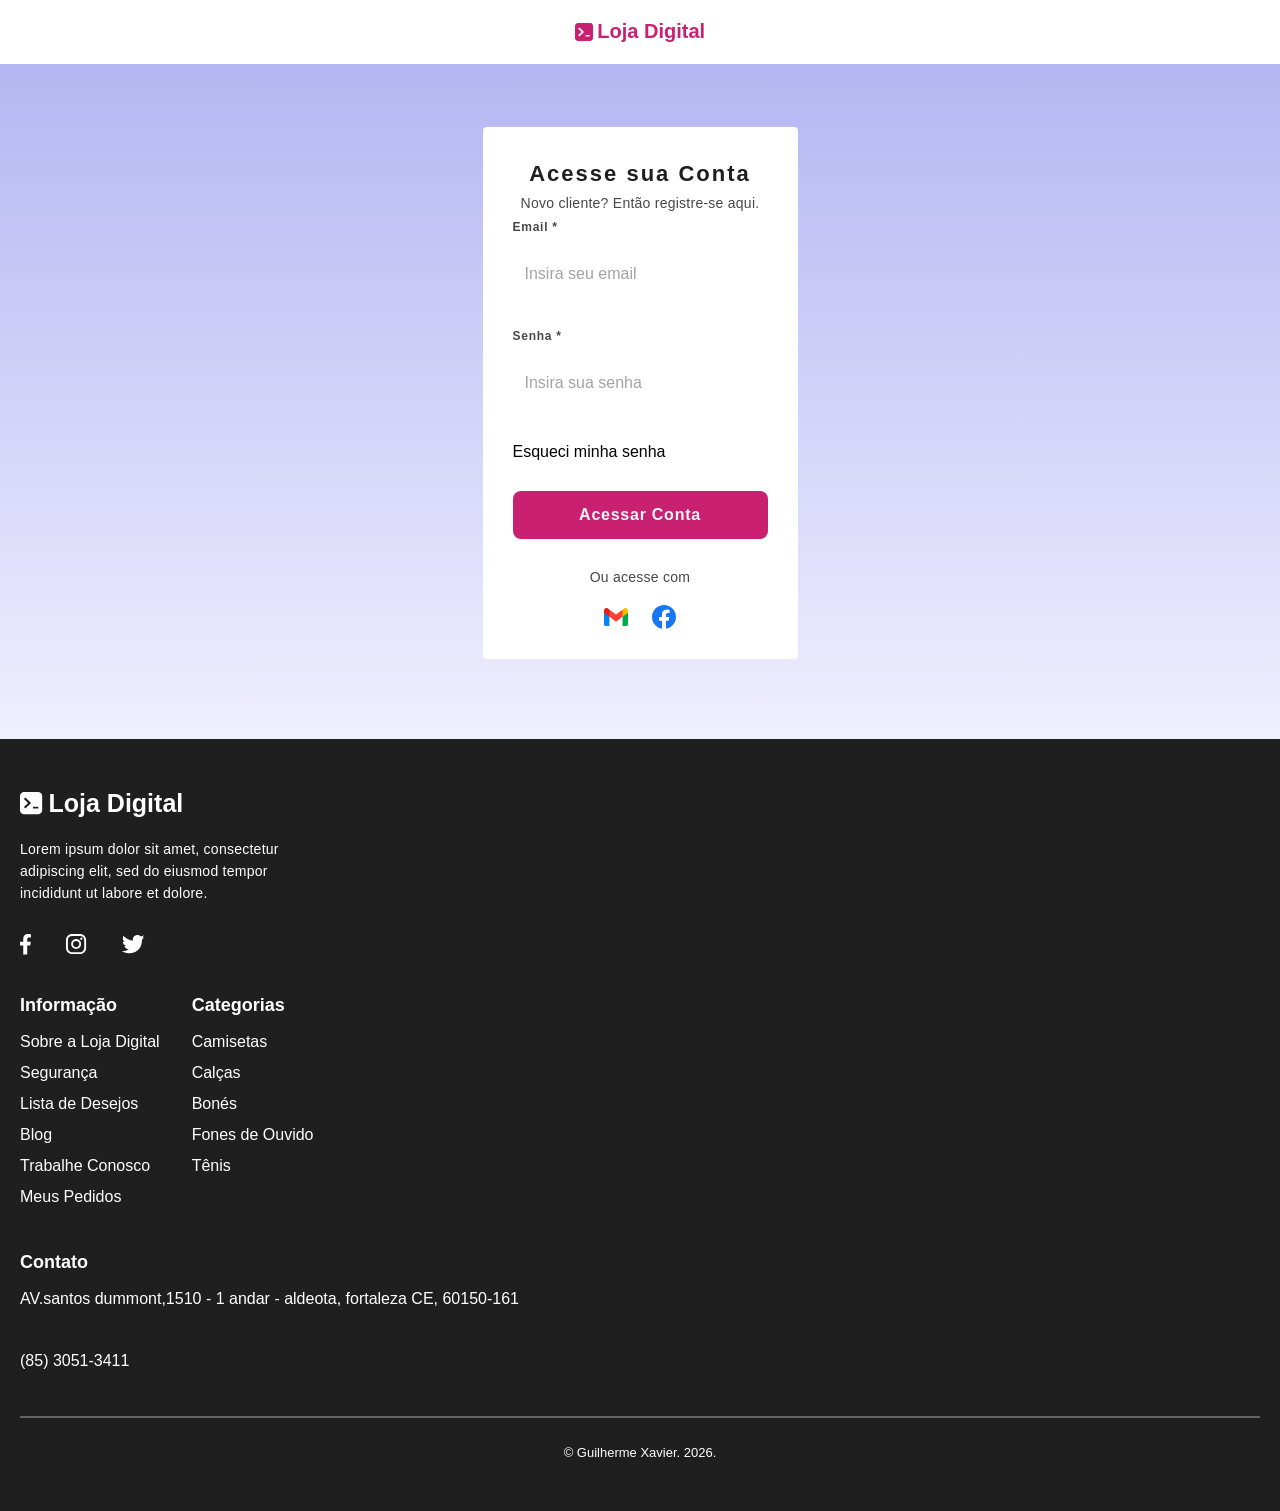
==== src/pages/.loggin.html @ 67c5065b "progrecao de loja virtual loggin" ====
<!doctype html>

<html lang="pt-br">
    <head>
        <meta charset="utf-8" />
        <meta
            name="viewport"
            content="width=device-width, initial-scale=1.0"
        />
        <title>Login - Loja Digital</title>
        <link
            rel="stylesheet"
            href="../styles/reset.css"
        />
        <link
            rel="stylesheet"
            href="../styles/global.css"
        />
    </head>
    <body>
        <header>
            <nav>
                <a href="../../index.html">
                    <img
                        src="../assets/logo.svg"
                        alt="logo quadrada na cor rosa com icone de um cursor de terminal"
                    />
                    <span>loja digital</span>
        </header>
        <main>
            <form>
                <div class="texts">
                    <h1>Acesse sua Conta</h1>
                    <p>Novo cliente? Então registre-se aqui.</p>
                </div>
                <div class="inputs">
                    <div class="first-box-inputs">
                        <label>email *</label>
                        <input
                            type="email"
                            placeholder="Insira seu email"
                        />
                    </div>
                    <div>
                        <label>senha *</label>
                        <input
                            type="password"
                            placeholder="Insira sua senha"
                        />
                    </div>
                </div>
                <span>
                    <a href="#">Esqueci minha senha</a>
                </span>
                <button>acessar conta</button>
                <div class="others">
                    <span>Ou acesse com</span>
                    <nav>
                        <ul>
                            <li>
                                <a href="#">
                                    <img
                                        src="../assets/email.svg"
                                        alt="ícone do gmail"
                                    />
                                </a>
                            </li>
                            <li>
                                <a href="#">
                                    <img
                                        src="../assets/facebook.svg"
                                        alt="ícone do facebook"
                                    />
                                </a>
                            </li>
                        </ul>
                    </nav>
                </div>
            </form>
        </main>
       <footer>
            <div class="container">
                <div class="social      ">
                    <nav>
                        <a href="../../index.html">
                            <img
                                src="../assets/logo-withe.svg"
                                alt="logo quadrada na branca rosa com ícone de um cursor de terminal"
                            />
                            <span>loja digital</span>
                        </a>
                    </nav>
                    <p>Lorem ipsum dolor sit amet, consectetur adipiscing elit, sed do eiusmod tempor incididunt ut labore et dolore.</p>
                    <nav>
                        <ul>
                            <li>
                                <a href="#">
                                    <img
                                        src="../assets/facebook-white.svg"
                                        alt=""
                                    />
                                </a>
                            </li>
                            <li>
                                <a href="#">
                                    <img
                                        src="../assets/intagram-white.svg"
                                        alt=""
                                    />
                                </a>
                            </li>
                            <li>
                                <a href="#">
                                    <img
                                        src="../assets/twitter-white.png"
                                        alt=""
                                    />
                                </a>
                            </li>
                        </ul>
                    </nav>
                </div>
                <div class="information">
                    <div>
                        <h2>informação</h2>
                        <nav>
                            <ul>
                                <li>
                                    <a href="#">Sobre a Loja Digital</a>
                                </li>
                                <li>
                                    <a href="#">Segurança</a>
                                </li>
                                <li>
                                    <a href="#">Lista de Desejos</a>
                                </li>
                                <li>
                                    <a href="#">Blog</a>
                                </li>
                                <li>
                                    <a href="#">Trabalhe Conosco</a>
                                </li>
                                <li>
                                    <a href="#">Meus Pedidos</a>
                                </li>
                            </ul>
                        </nav>
                    </div>
                    <div>
                        <h2>categorias</h2>
                        <nav>
                            <ul>
                                <li>
                                    <a href="#">Camisetas</a>
                                </li>
                                <li>
                                    <a href="#">Calças</a>
                                </li>
                                <li>
                                    <a href="#">Bonés</a>
                                </li>
                                <li>
                                    <a href="#">Fones de Ouvido</a>
                                </li>
                                <li>
                                    <a href="#">Tênis</a>
                                </li>
                            </ul>
                        </nav>
                    </div>
                </div>
                <div class="contact">
                    <h2>contato</h2>
                    <address><a href="https://maps.app.goo.gl/GHzYqmNXT1sU7EF67" target="_blank">AV.santos dummont,1510 - 1 andar - aldeota, fortaleza CE, 60150-161 </a>
                    </address>
                    <span>
                        <a href="tel:+558530513411">(85) 3051-3411</a>
                    </span>

                </div>

            </div>
            <hr>
            <small>&copy; Guilherme Xavier. 2026.</small>
        </footer>
    </body>
</html>
---- src/styles/global.css ----
header {
    nav {
        a {
            width: 178px;
            height: 64px;
            margin: 0 auto;
            display: flex;
            justify-content: center;
            align-items: center;
            gap: 4.5px;

            span {
                font-size: 20px;
                font-weight: 700;
                color: #c92071;
                text-transform: capitalize;
                margin-bottom: 2px;

            }
        }
    };
}
main {
    background: linear-gradient(#b5b6f2, #efefff);
    padding: 63px 0 80px;

    form {
        width: 315px;

        background-color: #fff;
        margin: 0 auto;
        padding: 30px;
        display: flex;
        flex-direction: column;
        gap: 30px;
        border-radius: 4px;

        .texts {
            text-align: center;

            h1 {
                font-size: 22px;
                line-height: 34px;
                letter-spacing: 2px;
                color: #1f1f1f;
            }

            p {
                font-size: 14px;
                line-height: 24px;
                letter-spacing: .25px;
                color: #474747;
            }
        }

        .inputs {
            .first-box-inputs {
                margin-bottom: 20px;
            }

            div {
                label {
                    font-size: 12px;
                    font-weight: 700;
                    line-height: 24px;
                    letter-spacing: .75px;
                    text-transform: capitalize;
                    color: #474747;
                    margin-bottom: 5px;
                }
                
                input{
                    width: 100%;
                    height: 60px;
                    background-color: #75757500;
                    border-radius: 8px;
                    padding: 0 12px;
                    font-size: 16px;
                    line-height: 28px;
                    letter-spacing: .75;
                    color: #474747;

                    &::placeholder{
                        color: #66666699;
                    }
                    

                }
            }
        }
 span{
    a{
        font-size: 14px;
        line-height: 22px;
        letter-spacing: .25px;
        text-decoration: underline;
        border-bottom: solid 1px #474747;
        width: fit-content;
        color: #474747;

    }
 }

 button{
    height: 48px;
    border-radius: 8px;
    background-color: #c92071;
    font-size: 16px;
    font-weight: 700;
    letter-spacing: .75px;
    text-transform: capitalize;
    color: #f5f5f5;
    

 }
.others{
    width: fit-content;
    margin: 0 auto;

    span{
        font-size: 14px;
        color: #474747;
        line-height: 220x;
        letter-spacing: .25px;
        margin-bottom: 20px;

    }

    nav{
        width: 72px;
        margin: 20px auto 0;
    
        ul{
            display: flex;
            justify-content: space-between;
            align-items: center;

        }
    }
}

}

}

footer {
    background-color: #1f1f1f;
    padding: 50px 20px 46px;
    * {
        color: #fff;
    }

    .container {
        .social {
            margin-bottom: 40px;
            nav {
                a{
                    display: flex;
                    gap: 5.5px;
                    align-items: center;

                    span {
                        font-size: 25px;
                        font-weight: 600;
                        text-transform: capitalize;                        
                    }
                }
            }

            p {
                font-size: 14px;
                line-height: 22px;
                letter-spacing: .25px;
                width: 307px;
                margin: 20px 0 30px;                
            }

             nav{
                ul{
                    display: flex;
                    align-items: center;
                    gap: 35px;
                }
            }

        }

        .information{
            display: flex;
            gap: 32px;
            margin-bottom: 40px;

            div{
                h2{
                    font-size: 18px;
                    text-transform: capitalize;
                    font-weight: 600;
                    margin-bottom: 10px;
                }
                nav{
                    ul{
                        li{
                            a {
                                font-weight: 400;
                                line-height: 31px;

                            
                            }
                        }
                    }
                }
            }
        }

        .contact {
            margin-bottom: 40px;

            h2 {
                font-size: 18px;
                text-transform: capitalize;
                font-weight: 600;
                margin-bottom: 10px;
            }

            address {
                margin-bottom: 31px;

                a {
                    font-style: normal;
                    line-height: 31px;
                }
            }

            span {
                a {
                    line-height: 31px;
                }
            }
        }
    }

    hr {
        border: solid .75px #ffffff4d;
        margin-bottom: 23px;
    }

    small {
        text-align: center;
        font-size: 13px;
        line-height: 24px;
    }

}
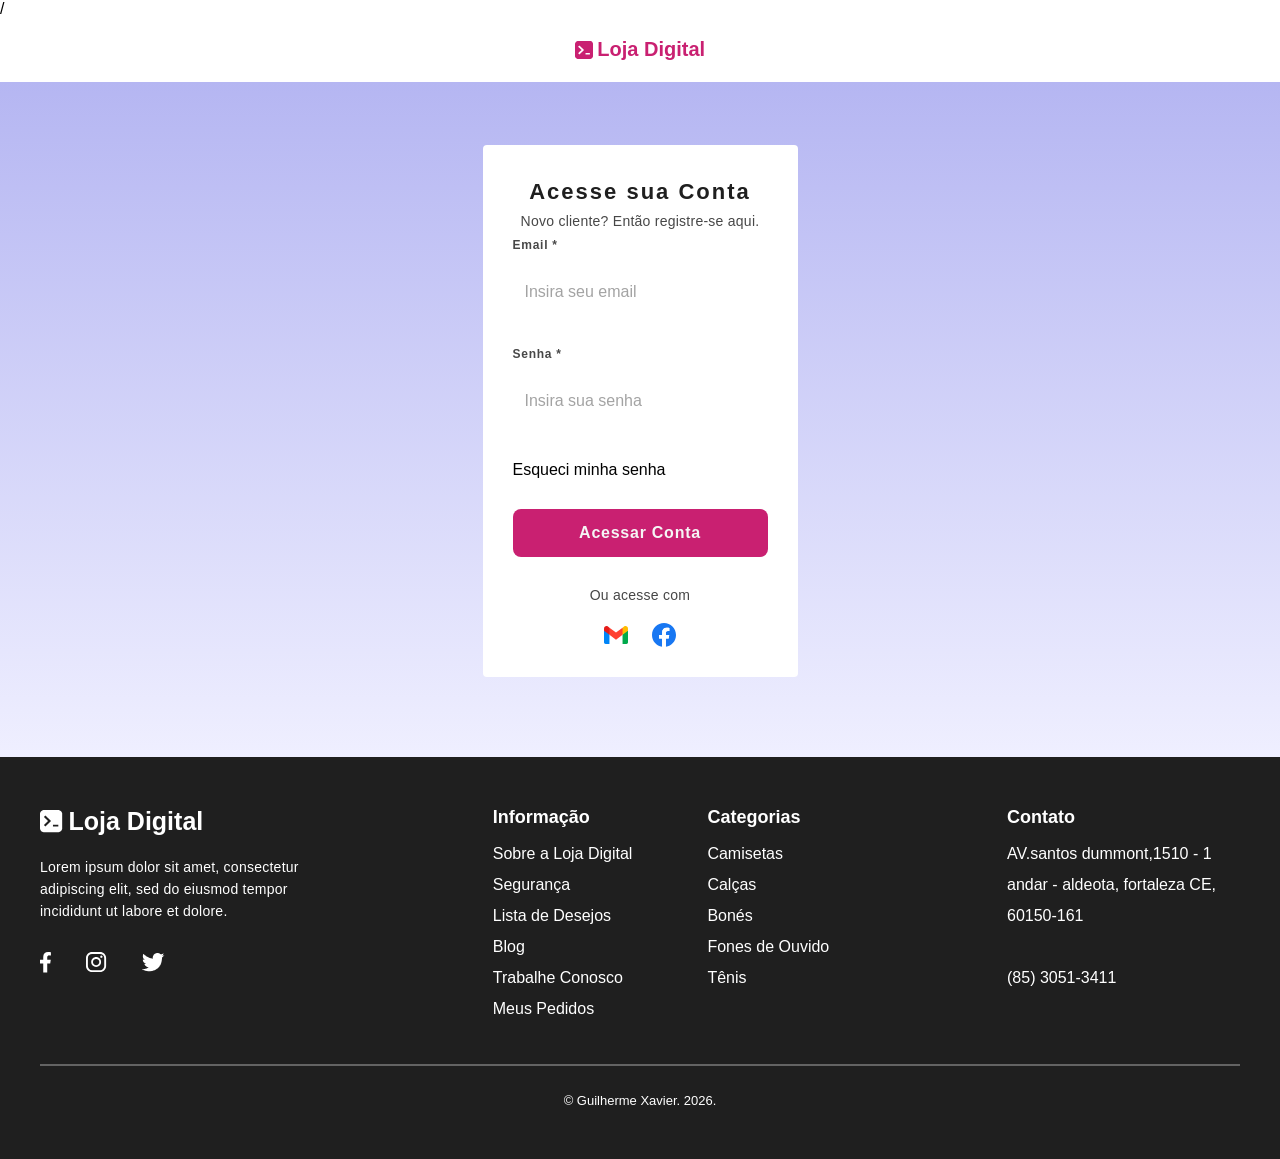
==== commit 86241e81: "aplicar-responsividade-final" ====
--- a/src/pages/.loggin.html
+++ b/src/pages/.loggin.html
@@ -3,19 +3,12 @@
 <html lang="pt-br">
     <head>
         <meta charset="utf-8" />
-        <meta
-            name="viewport"
-            content="width=device-width, initial-scale=1.0"
-        />
+        <meta name="viewport" content="width=device-width, initial-scale=1.0"/>
         <title>Login - Loja Digital</title>
-        <link
-            rel="stylesheet"
-            href="../styles/reset.css"
-        />
-        <link
-            rel="stylesheet"
-            href="../styles/global.css"
-        />
+        <link rel="stylesheet" href="../styles/reset.css"/>
+        <link rel="stylesheet" href="../styles/global.css"/>
+        <link rel="stylesheet" href="../styles/responsive.css">/
+        
     </head>
     <body>
         <header>
--- a/src/styles/global.css
+++ b/src/styles/global.css
@@ -215,6 +215,7 @@
 
         .contact {
             margin-bottom: 40px;
+            width: 335px;
 
             h2 {
                 font-size: 18px;
--- a/src/styles/responsive.css
+++ b/src/styles/responsive.css
@@ -0,0 +1,246 @@
+@media (width > 380px) {
+    footer {
+        .container {
+            .information {
+                justify-content: space-between;
+            }
+        }
+    }
+}
+
+@media (width > 400px) {
+    footer {
+        padding: 50px 25px 46px;
+    }
+}
+
+@media (width > 480px) {
+    footer {
+        .container {
+            .social {
+                p {
+                    width: 410px;
+                }
+            }
+
+            .information {
+                flex-direction: column;
+
+                div {
+                    nav {
+                        ul {
+                            display: grid;
+                            grid-template-columns: 1.3fr 1.2fr 1fr;
+                        }
+                    }
+                }
+            }
+        }
+    }
+}
+
+@media (width > 600px) {
+    footer {
+        padding: 50px 40px 46px;
+    }
+}
+
+@media (width > 650px) {
+    footer {
+        .container {
+            .contact {
+                width: 100%;
+            }
+        }
+    }
+}
+
+@media (width > 700px) {
+    footer {
+
+        .container {
+            display: grid;
+            grid-template-columns: 1fr 1fr;
+
+            .social {
+                p {
+                    width: 307px;
+                }
+            }
+
+            .information {
+                flex-direction: row;
+
+                div {
+                    nav {
+                        ul {
+                            display: flex;
+                            flex-direction: column;
+                        }
+                    }
+                }
+            }
+        }
+    }
+}
+
+@media (width > 800px) {
+    footer {
+        padding: 50px 60px 46px;
+    }
+}
+
+@media (width > 900px) {
+    footer {
+        padding: 50px 30px 46px;
+
+        .container {
+            grid-template-columns: 307px auto;
+            
+            .information {
+                flex-direction: column;
+                max-width: 570px;
+                
+                div {
+                    nav {
+                        ul {
+                            display: grid;
+                            grid-template-columns: 1fr 1fr 1fr;
+                        }
+                    }
+                }
+            }
+        }
+    }
+}
+
+@media (width > 950px) {
+    footer {
+        padding: 50px 40px 46px;
+
+        .container {
+            column-gap: 60px;
+        }
+    }
+}
+
+@media (width > 1024px) {
+    footer {
+        .container {
+            display: flex;
+            gap: 0;
+            justify-content: space-between;
+
+            .social {
+                p {
+                    width: 275px;
+                }
+            }
+
+            .information {
+                flex-direction: row;
+                gap: 50px;
+
+                div {
+                    nav {
+                        ul {
+                            display: flex;
+                            flex-direction: column;
+                        }
+                    }
+                }
+            }
+
+            .contact {
+                width: 233px;
+            }
+        }
+    }
+}
+
+@media (width >  1100px ){
+    footer{
+        .container{
+            .information{
+                gap: 75px;
+            }
+        }
+    }
+}
+
+@media (width > 1200){
+    footer{
+        padding: 70px 50px 20px;
+
+        .container{
+            .social{
+                nav{
+                    a{
+
+                    
+                    img{
+                        width: 33px;
+                    }
+                    span{
+                        font-size: 36px;
+                }
+                
+                }
+                }
+                p{
+                    width: 307px;
+                    font-size: 16px;
+                    line-height: 26px;   
+                    margin-bottom: 40px;
+                }
+                nav{
+                    margin-bottom: 35px;
+                    ul{
+                        li{
+                            a{
+                                img{
+                                    height: 20px;
+                                    
+                                }
+                            }
+                        }
+                    }
+                }
+            }
+            .information{
+                div{
+                    h2{
+                        margin-bottom: 28px;
+                    }
+                    nav{
+                        ul{
+                            li{
+                                a{
+                                    line-height: 38px;
+
+                                }
+                            }
+                        }
+                    }
+                }
+            }
+            .contact{
+            h2{ margin-bottom: 28px;
+
+
+            }
+            }
+        }
+    }
+}
+@media ( width > 1440px ){
+    footer{
+        padding: 70px 100px 20px;
+
+        .container{
+            .information{
+                gap: 100px;
+            }
+        }
+    }
+}
